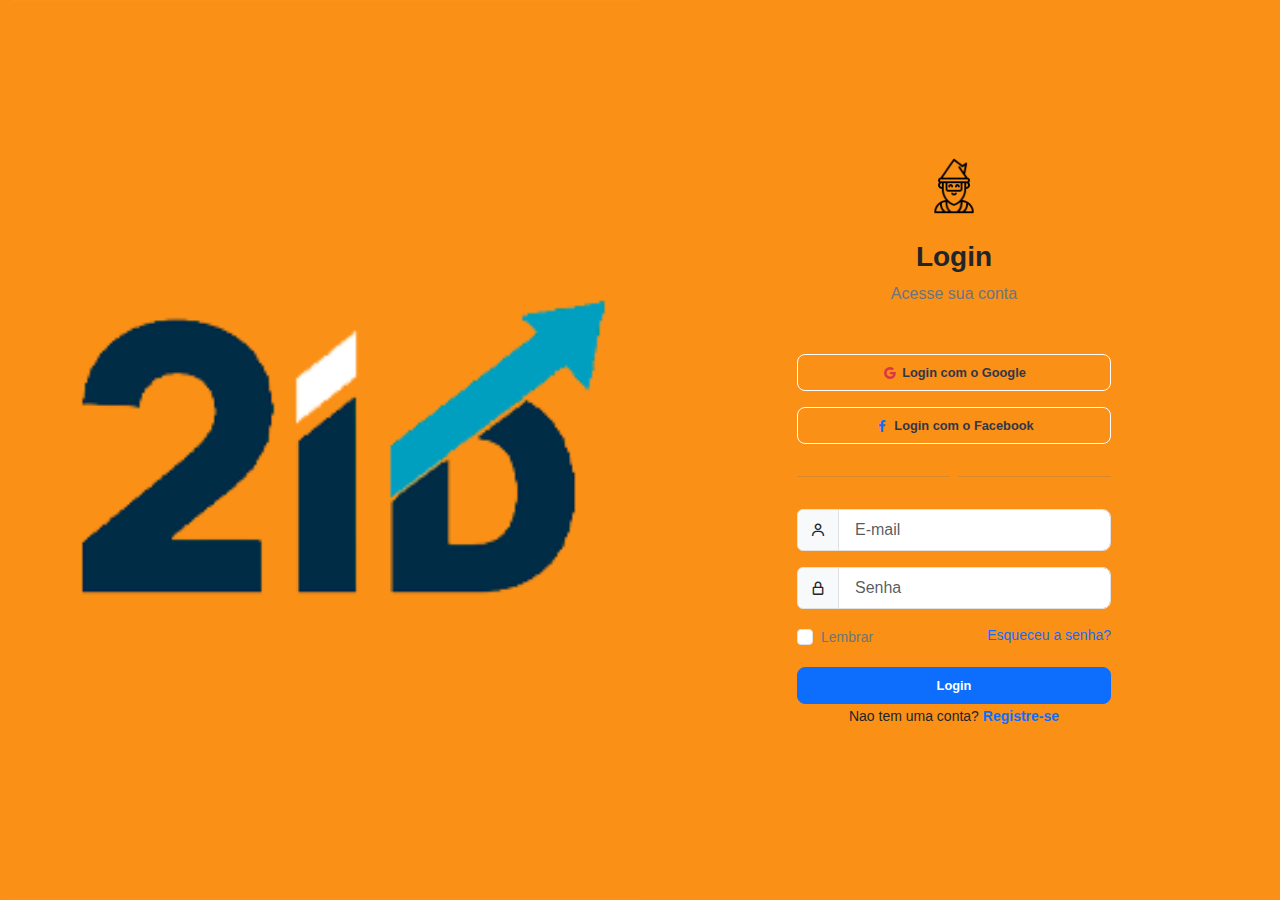
==== pages/index.html @ bf22d628 "Add files via upload" ====
<!DOCTYPE html>
<html lang="pt-br">
  <head>
    <meta charset="UTF-8" />
    <meta name="viewport" content="width=device-width, initial-scale=1" />
    <link
      href="https://cdn.jsdelivr.net/npm/bootstrap@5.3.3/dist/css/bootstrap.min.css"
      rel="stylesheet"
      integrity="sha384-QWTKZyjpPEjISv5WaRU9OFeRpok6YctnYmDr5pNlyT2bRjXh0JMhjY6hW+ALEwIH"
      crossorigin="anonymous"
    />

    <link
      href="https://unpkg.com/boxicons@2.1.4/css/boxicons.min.css"
      rel="stylesheet"
    />

    <link rel="stylesheet" href="/css/index.css" />

    <title>2ID Investimentos</title>
  </head>

  <body>
    <div class="container-fluid">
      <div class="row vh-100 g-0">
        <!-- esquerda -->
        <div class="col-lg-6 position-relative d-none d-lg-block">
          <div
            class="bg-holder"
            style="background-image: url(/img/2id.png); height: 100%"
          ></div>
        </div>

        <!--/ esquerda -->

        <!-- direita -->
        <div class="col-lg-6">
          <div
            class="row align-items-center justify-content-center h-100 g-0 px-4 px-sm-0"
          >
            <div class="col col-sm-6 col-lg-7 col-xl-6">
              <!-- logo -->
              <a href="#" class="d-flex justify-content-center mb-4">
                <img src="/img/elf.png" alt="logo" width="60" />
              </a>
              <!--/ logo -->

              <div class="text-center mb-5">
                <h3 class="fw-bold">Login</h3>
                <p class="text-secondary">Acesse sua conta</p>
              </div>

              <!-- social-login -->
              <button
                class="btn btn-outline-secondary btn-lg btn-outline-custom w-100 mb-3"
              >
                <i class="bx bxl-google text-danger me-1 fs-6"></i>Login com o
                Google
              </button>
              <button
                class="btn btn-outline-secondary btn-lg btn-outline-custom w-100"
              >
                <i class="bx bxl-facebook text-primary me-1 fs-6"></i>Login com
                o Facebook
              </button>
              <!--/ social-login -->

              <!-- divisor -->
              <div class="position-relative">
                <hr class="text-secondary divider" />
                <div class="divider-content-center"></div>
              </div>
              <!--/ divisor -->

              <!-- form -->
              <form action="#">
                <div class="input-group mb-3">
                  <span class="input-group-text">
                    <i class="bx bx-user"></i>
                  </span>
                  <input
                    type="text"
                    class="form-control form-control-lg fs-6"
                    placeholder="E-mail"
                  />
                </div>
                <div class="input-group mb-3">
                  <span class="input-group-text">
                    <i class="bx bx-lock-alt"></i>
                  </span>
                  <input
                    type="password"
                    class="form-control form-control-lg fs-6"
                    placeholder="Senha"
                  />
                </div>
                <div class="input-group mb-3 d-flex justify-content-between">
                  <div class="form-check">
                    <input
                      type="checkbox"
                      class="form-check-input"
                      id="formCheck"
                    />
                    <label
                      for="formCheck"
                      class="form-check-label text-secondary"
                      ><small>Lembrar</small></label
                    >
                  </div>
                  <small><a href="#">Esqueceu a senha?</a></small>
                </div>

                <button class="btn btn-primary btn-lg w-100">Login</button>
              </form>
              <!--/ form -->
              <div class="text-center mb-3">
                <small
                  >Nao tem uma conta?
                  <a href="#" class="fw-bold">Registre-se</a></small
                >
              </div>
            </div>
          </div>
        </div>
        <!--/ direita -->
      </div>
    </div>
  </body>
</html>
---- css/index.css ----
body {
  font-family: "Lucida Sans", "Lucida Sans Regular", "Lucida Grande",
    "Lucida Sans Unicode", Geneva, Verdana, sans-serif;
  background-color: #fb9017;
}

a {
  text-decoration: none;
}
a:hover {
  text-decoration: underline;
}

.btn {
  font-size: 0.8rem;
  font-weight: 700;
}

.btn-outline-custom {
  color: #31374a;
  border-color: #fff;
}

.btn-outline-custom:hover {
  color: #31374a;
  border-color: #eee;
  background-color: #eee;
}

.btn i {
  vertical-align: text-top;
}

.bg-holder {
  position: absolute;
  width: 100%;
  min-height: 100%;
  top: 0;
  left: 0;
  background-size: cover;
  background-position: center;
  background-repeat: no-repeat;
}

.divider-content-center {
  position: absolute;
  top: 50%;
  left: 50%;
  transform: translate(-50%, -50%);
  padding-left: 0.5rem;
  padding-bottom: 0.5rem;
  background-color: #fb9017;
  font-size: 0.8rem;
  font-weight: 500;
  color: #999;
}

.divider {
  margin: 2rem 0;
}
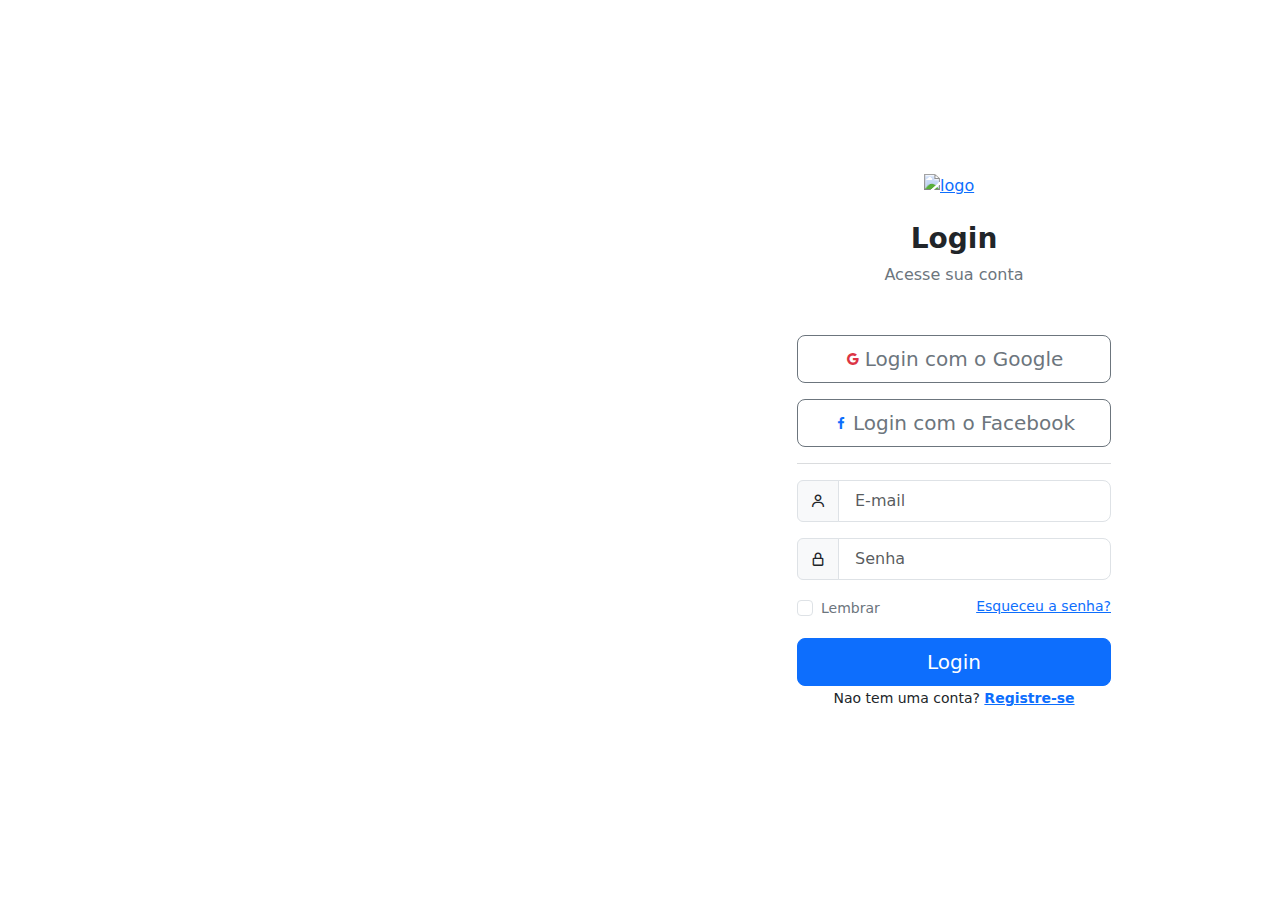
==== commit edbb970a: "update" ====
--- a/pages/index.html
+++ b/pages/index.html
@@ -15,9 +15,10 @@
       rel="stylesheet"
     />
 
-    <link rel="stylesheet" href="/css/index.css" />
+    <link rel="stylesheet" href="/assets/css/index.css" />
 
-    <title>2ID Investimentos</title>
+    <title>2ID - Investimentos</title>
+    <link rel="shortcut icon" href="/assets/img/2id.png" type="image/png" />
   </head>
 
   <body>
@@ -27,7 +28,7 @@
         <div class="col-lg-6 position-relative d-none d-lg-block">
           <div
             class="bg-holder"
-            style="background-image: url(/img/2id.png); height: 100%"
+            style="background-image: url(/assets/img/2id.png); height: 100%"
           ></div>
         </div>
 
@@ -41,7 +42,7 @@
             <div class="col col-sm-6 col-lg-7 col-xl-6">
               <!-- logo -->
               <a href="#" class="d-flex justify-content-center mb-4">
-                <img src="/img/elf.png" alt="logo" width="60" />
+                <img src="/assets/img/elf.png" alt="logo" width="60" />
               </a>
               <!--/ logo -->
 
@@ -73,7 +74,7 @@
               <!--/ divisor -->
 
               <!-- form -->
-              <form action="#">
+              <form action="/pages/dashboard/carteira/resumo.html">
                 <div class="input-group mb-3">
                   <span class="input-group-text">
                     <i class="bx bx-user"></i>
@@ -82,6 +83,7 @@
                     type="text"
                     class="form-control form-control-lg fs-6"
                     placeholder="E-mail"
+                    required
                   />
                 </div>
                 <div class="input-group mb-3">
@@ -92,6 +94,7 @@
                     type="password"
                     class="form-control form-control-lg fs-6"
                     placeholder="Senha"
+                    required
                   />
                 </div>
                 <div class="input-group mb-3 d-flex justify-content-between">
@@ -116,7 +119,9 @@
               <div class="text-center mb-3">
                 <small
                   >Nao tem uma conta?
-                  <a href="#" class="fw-bold">Registre-se</a></small
+                  <a href="/pages/register.html" class="fw-bold"
+                    >Registre-se</a
+                  ></small
                 >
               </div>
             </div>
